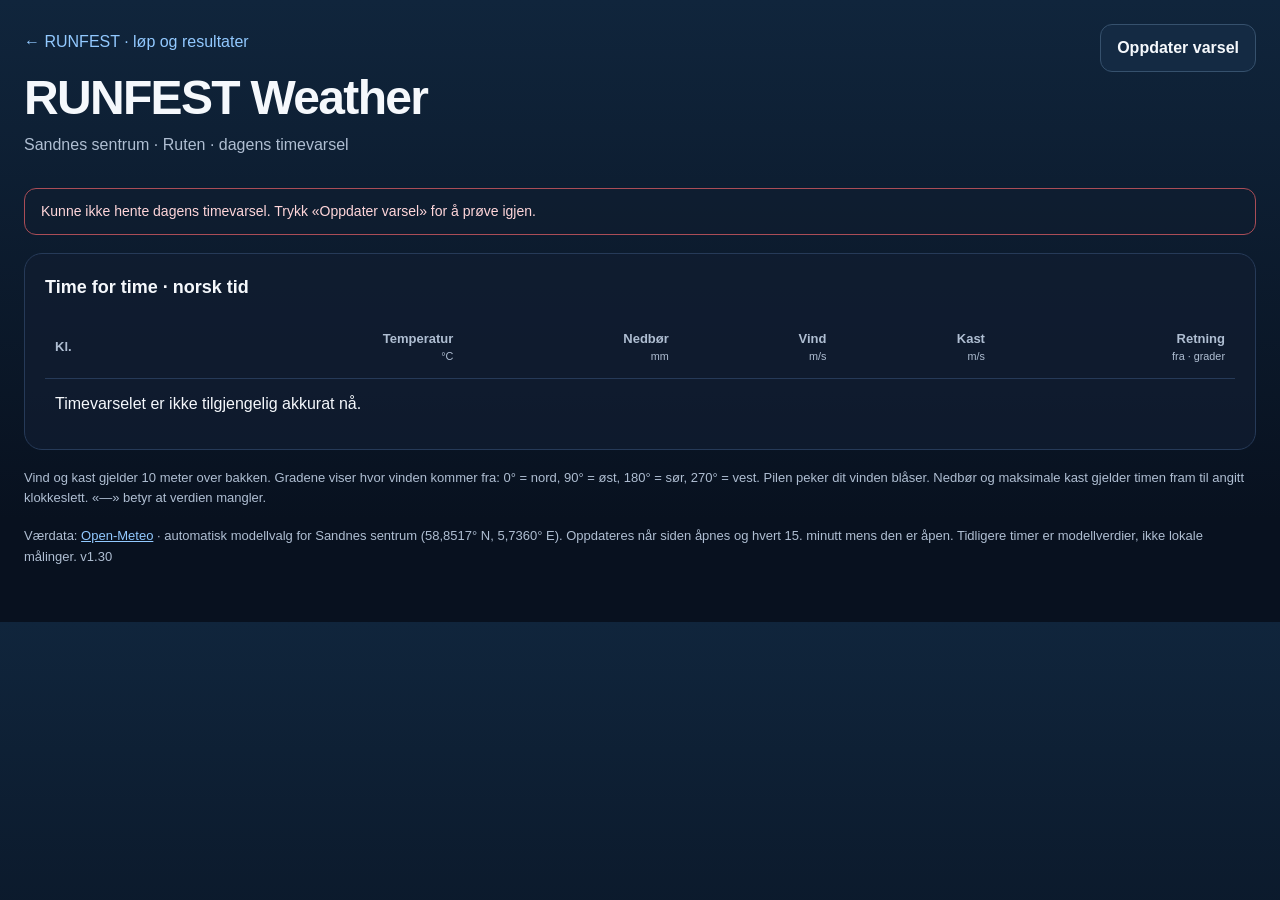
==== weather.html @ 770863f0 "Publish RUNFEST schedule, results and hourly weather on runfest.didwell.no" ====
<!doctype html>
<html lang="nb">
<head>
  <meta charset="utf-8">
  <meta name="viewport" content="width=device-width, initial-scale=1, viewport-fit=cover">
  <meta name="theme-color" content="#08111f">
  <meta name="description" content="Dagens timevarsel for Sandnes sentrum: temperatur, nedbør, vind, vindkast og vindretning.">
  <title>RUNFEST Weather</title>
  <link rel="icon" href="favicon-32.png">
  <link rel="stylesheet" href="runfest.css?v=1.29">
</head>
<body>
<main class="wrap">
  <header><div><a class="back" href="./">← RUNFEST · løp og resultater</a><h1>RUNFEST Weather</h1><p>Sandnes sentrum · Ruten · <span id="date">dagens timevarsel</span></p></div><button class="btn" id="refresh" type="button">Oppdater varsel</button></header>
  <div class="status" id="status" role="status">Henter dagens timevarsel …</div>
  <section class="panel weather-panel">
    <div class="table-wrap"><table class="weather"><caption id="caption">Time for time · norsk tid</caption><thead><tr>
      <th scope="col">Kl.</th><th scope="col">Temperatur<small>°C</small></th><th scope="col">Nedbør<small>mm</small></th><th scope="col">Vind<small>m/s</small></th><th scope="col">Kast<small>m/s</small></th><th scope="col">Retning<small>fra · grader</small></th>
    </tr></thead><tbody id="hours"><tr><td colspan="6">Laster timevarselet …</td></tr></tbody></table></div>
  </section>
  <p class="note">Vind og kast gjelder 10 meter over bakken. Gradene viser hvor vinden kommer fra: 0° = nord, 90° = øst, 180° = sør, 270° = vest. Pilen peker dit vinden blåser. Nedbør og maksimale kast gjelder timen fram til angitt klokkeslett. «—» betyr at verdien mangler.</p>
  <footer>Værdata: <a href="https://open-meteo.com/" target="_blank" rel="noopener">Open-Meteo</a> · automatisk modellvalg for Sandnes sentrum (58,8517° N, 5,7360° E). Oppdateres når siden åpnes og hvert 15. minutt mens den er åpen. Tidligere timer er modellverdier, ikke lokale målinger. v1.30</footer>
  <noscript><p>Slå på JavaScript for å hente og vise timevarselet.</p></noscript>
</main>
<script src="runfest-weather.js?v=1.29"></script>
</body>
</html>
---- runfest.css ----
:root{color-scheme:dark;--bg:#08111f;--panel:#101d30;--line:#263a58;--text:#f5f8fc;--muted:#afbed2;--accent:#92c9ff;--good:#5bd6ad}
*{box-sizing:border-box}body{margin:0;background:linear-gradient(180deg,#10253c,#08111f 520px);color:var(--text);font:16px/1.5 -apple-system,BlinkMacSystemFont,"Segoe UI",Roboto,Arial,sans-serif}a{color:var(--accent)}.wrap{max-width:1400px;margin:auto;padding:24px}header{display:flex;justify-content:space-between;align-items:flex-start;gap:20px;flex-wrap:wrap;margin-bottom:24px}h1{font-size:clamp(32px,5vw,48px);line-height:1.1;letter-spacing:-.035em;margin:12px 0 8px}h2{font-size:22px;line-height:1.25;margin:0}p{margin:7px 0;color:var(--muted)}.eyebrow{font-size:12px;text-transform:uppercase;letter-spacing:.14em;color:var(--good);font-weight:700}.back{text-decoration:none;display:inline-block;padding:6px 0}.actions{display:flex;gap:8px;flex-wrap:wrap;margin-top:12px}.btn{display:inline-flex;align-items:center;justify-content:center;background:#142a43;border:1px solid #36516d;border-radius:12px;padding:11px 16px;color:var(--text);font:inherit;font-weight:650;text-decoration:none;cursor:pointer}.btn.primary{background:#b9e8dc;border-color:#b9e8dc;color:#082c26}.btn:hover{filter:brightness(1.12)}button:disabled{opacity:.6;cursor:wait}a:focus-visible,button:focus-visible,input:focus-visible,summary:focus-visible{outline:2px solid var(--accent);outline-offset:4px}.status{padding:12px 16px;border:1px solid var(--line);border-radius:12px;background:rgba(16,29,48,.6);color:var(--muted);font-size:14px;margin-bottom:18px}.status.error{color:#ffd6da;border-color:#aa4d57}.status.stale{color:#ffdf98;border-color:#a48037}.panel{background:rgba(16,29,48,.75);border:1px solid var(--line);border-radius:18px;padding:20px;margin:0 0 18px;min-width:0}.table-wrap{overflow:auto}table{width:100%;border-collapse:collapse;text-align:left;font-variant-numeric:tabular-nums}th{font-size:12px;font-weight:650;color:var(--muted)}th,td{padding:13px 10px;border-bottom:1px solid var(--line);vertical-align:middle}td{font-size:15px}tr:last-child td{border-bottom:0}.schedule td:first-child{font-size:21px;font-weight:700;color:var(--good);white-space:nowrap}.schedule td:last-child{text-align:right}.schedule a{font-weight:600;text-decoration:none}.schedule caption{text-align:left;padding-bottom:12px;font-size:22px;font-weight:650}.note,footer{font-size:13px;line-height:1.6;color:var(--muted)}footer{padding:10px 0 30px}.race{padding:0;overflow:hidden}.race summary{display:flex;align-items:center;gap:16px;padding:20px;cursor:pointer;list-style:none}.race summary::-webkit-details-marker{display:none}.race summary::after{content:'+';margin-left:auto;font-size:25px;color:var(--accent)}.race[open] summary::after{content:'−'}.race .time{font-weight:750;color:var(--good);font-size:22px}.race .summary-label{font-weight:700;font-size:18px}.race .count{display:block;font-size:13px;font-weight:400;color:var(--muted)}.race-content{padding:0 20px 18px}.race table{min-width:690px}.race td:nth-child(2){font-weight:650}.race .table-wrap{max-height:620px}.race thead{position:sticky;top:0;background:#101d30;z-index:1}.race input{background:#081523;border:1px solid #36516d;border-radius:10px;color:var(--text);padding:11px 12px;font:inherit;width:min(100%,440px);margin:0 0 10px}.completed{color:var(--good)}.weather th,.weather td{text-align:right;white-space:nowrap}.weather th:first-child,.weather td:first-child{text-align:left}.weather th{font-size:13px}.weather td{font-size:16px}.weather .current{background:rgba(91,214,173,.1)}.weather .current td:first-child{color:var(--good);font-weight:700}.arrow{display:inline-block;font-size:23px;color:var(--accent);margin-right:8px;line-height:1;vertical-align:middle;transform-origin:center}.degree{display:inline-block;min-width:39px}.weather caption{text-align:left;font-size:18px;font-weight:650;padding:0 0 15px}.weather th small{display:block;font-weight:400}.empty{color:var(--muted);padding:18px 0}
@media(max-width:650px){.wrap{padding:14px}header{gap:8px}.actions{margin-top:4px}.panel{padding:13px}.race{padding:0}.race summary{padding:16px 13px;gap:12px}.race-content{padding:0 13px 14px}.race .summary-label{font-size:16px}.schedule td{padding:12px 5px;font-size:14px}.schedule td:first-child{font-size:19px}.schedule td:last-child{font-size:12px}.weather th,.weather td{padding:12px 5px}.weather th{font-size:10px}.weather td{font-size:12px}.arrow{font-size:20px;margin-right:3px}.degree{min-width:30px}.weather-panel{padding:12px 6px}.weather caption{padding-left:7px}.note{font-size:12px}.btn{font-size:14px;padding:10px 13px}}
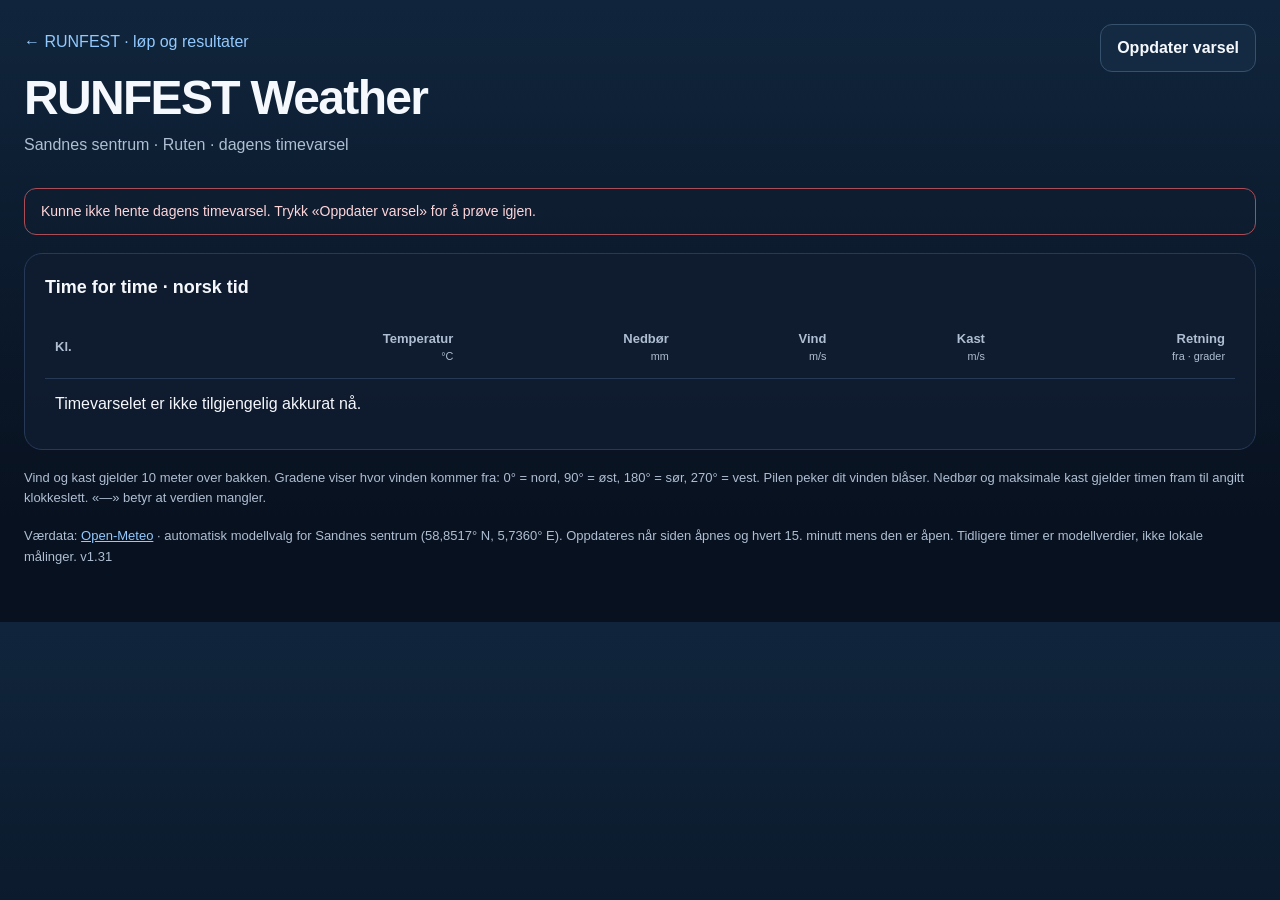
==== commit e8f1e80b: "Add RUNFEST sharing preview and square iPhone/Android home-screen icons (v1.31)" ====
--- a/weather.html
+++ b/weather.html
@@ -6,8 +6,34 @@
   <meta name="theme-color" content="#08111f">
   <meta name="description" content="Dagens timevarsel for Sandnes sentrum: temperatur, nedbør, vind, vindkast og vindretning.">
   <title>RUNFEST Weather</title>
-  <link rel="icon" href="favicon-32.png">
+  <link rel="icon" type="image/png" sizes="32x32" href="/favicon-32.png?v=1.31">
+  <link rel="icon" type="image/png" sizes="48x48" href="/favicon-48.png?v=1.31">
+  <link rel="apple-touch-icon" sizes="180x180" href="/apple-touch-icon.png?v=1.31">
+  <link rel="manifest" href="/site.webmanifest?v=1.31">
+  <meta name="application-name" content="RUNFEST">
+  <meta name="apple-mobile-web-app-title" content="RUNFEST">
+  <meta name="apple-mobile-web-app-capable" content="yes">
+  <meta name="mobile-web-app-capable" content="yes">
+  <meta name="apple-mobile-web-app-status-bar-style" content="black-translucent">
   <link rel="stylesheet" href="runfest.css?v=1.29">
+  <link rel="canonical" href="https://runfest.didwell.no/weather.html">
+  <meta property="og:type" content="website">
+  <meta property="og:locale" content="nb_NO">
+  <meta property="og:site_name" content="RUNFEST · DidWell">
+  <meta property="og:title" content="RUNFEST Weather">
+  <meta property="og:description" content="Dagens timevarsel for Sandnes sentrum: temperatur, nedbør, vind, kast og retning.">
+  <meta property="og:url" content="https://runfest.didwell.no/weather.html">
+  <meta property="og:image" content="https://runfest.didwell.no/og-runfest.jpg?v=1.31">
+  <meta property="og:image:secure_url" content="https://runfest.didwell.no/og-runfest.jpg?v=1.31">
+  <meta property="og:image:type" content="image/jpeg">
+  <meta property="og:image:width" content="1200">
+  <meta property="og:image:height" content="630">
+  <meta property="og:image:alt" content="RUNFEST Sandnes – startlister, resultater og vær fra DidWell">
+  <meta name="twitter:card" content="summary_large_image">
+  <meta name="twitter:title" content="RUNFEST Weather">
+  <meta name="twitter:description" content="Dagens timevarsel for Sandnes sentrum: temperatur, nedbør, vind, kast og retning.">
+  <meta name="twitter:image" content="https://runfest.didwell.no/og-runfest.jpg?v=1.31">
+  <meta name="twitter:image:alt" content="RUNFEST Sandnes – startlister, resultater og vær fra DidWell">
 </head>
 <body>
 <main class="wrap">
@@ -19,7 +45,7 @@
     </tr></thead><tbody id="hours"><tr><td colspan="6">Laster timevarselet …</td></tr></tbody></table></div>
   </section>
   <p class="note">Vind og kast gjelder 10 meter over bakken. Gradene viser hvor vinden kommer fra: 0° = nord, 90° = øst, 180° = sør, 270° = vest. Pilen peker dit vinden blåser. Nedbør og maksimale kast gjelder timen fram til angitt klokkeslett. «—» betyr at verdien mangler.</p>
-  <footer>Værdata: <a href="https://open-meteo.com/" target="_blank" rel="noopener">Open-Meteo</a> · automatisk modellvalg for Sandnes sentrum (58,8517° N, 5,7360° E). Oppdateres når siden åpnes og hvert 15. minutt mens den er åpen. Tidligere timer er modellverdier, ikke lokale målinger. v1.30</footer>
+  <footer>Værdata: <a href="https://open-meteo.com/" target="_blank" rel="noopener">Open-Meteo</a> · automatisk modellvalg for Sandnes sentrum (58,8517° N, 5,7360° E). Oppdateres når siden åpnes og hvert 15. minutt mens den er åpen. Tidligere timer er modellverdier, ikke lokale målinger. v1.31</footer>
   <noscript><p>Slå på JavaScript for å hente og vise timevarselet.</p></noscript>
 </main>
 <script src="runfest-weather.js?v=1.29"></script>
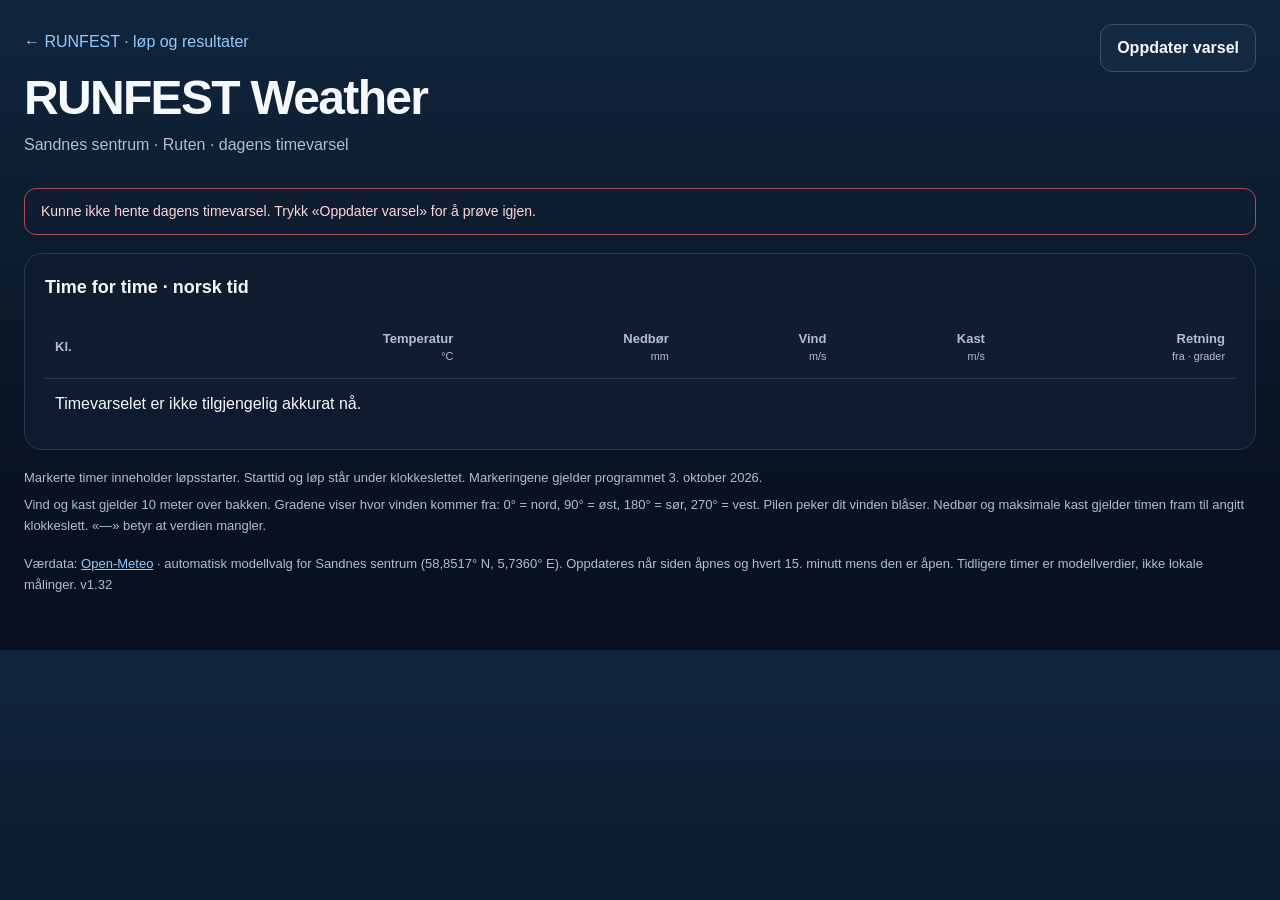
==== commit 6b15eb80: "Keep today's races, remove duplicate cards and pin weather headings (v1.32)" ====
--- a/weather.html
+++ b/weather.html
@@ -15,7 +15,7 @@
   <meta name="apple-mobile-web-app-capable" content="yes">
   <meta name="mobile-web-app-capable" content="yes">
   <meta name="apple-mobile-web-app-status-bar-style" content="black-translucent">
-  <link rel="stylesheet" href="runfest.css?v=1.29">
+  <link rel="stylesheet" href="runfest.css?v=1.32">
   <link rel="canonical" href="https://runfest.didwell.no/weather.html">
   <meta property="og:type" content="website">
   <meta property="og:locale" content="nb_NO">
@@ -44,10 +44,11 @@
       <th scope="col">Kl.</th><th scope="col">Temperatur<small>°C</small></th><th scope="col">Nedbør<small>mm</small></th><th scope="col">Vind<small>m/s</small></th><th scope="col">Kast<small>m/s</small></th><th scope="col">Retning<small>fra · grader</small></th>
     </tr></thead><tbody id="hours"><tr><td colspan="6">Laster timevarselet …</td></tr></tbody></table></div>
   </section>
+  <p class="note race-legend">Markerte timer inneholder løpsstarter. Starttid og løp står under klokkeslettet. Markeringene gjelder programmet 3. oktober 2026.</p>
   <p class="note">Vind og kast gjelder 10 meter over bakken. Gradene viser hvor vinden kommer fra: 0° = nord, 90° = øst, 180° = sør, 270° = vest. Pilen peker dit vinden blåser. Nedbør og maksimale kast gjelder timen fram til angitt klokkeslett. «—» betyr at verdien mangler.</p>
-  <footer>Værdata: <a href="https://open-meteo.com/" target="_blank" rel="noopener">Open-Meteo</a> · automatisk modellvalg for Sandnes sentrum (58,8517° N, 5,7360° E). Oppdateres når siden åpnes og hvert 15. minutt mens den er åpen. Tidligere timer er modellverdier, ikke lokale målinger. v1.31</footer>
+  <footer>Værdata: <a href="https://open-meteo.com/" target="_blank" rel="noopener">Open-Meteo</a> · automatisk modellvalg for Sandnes sentrum (58,8517° N, 5,7360° E). Oppdateres når siden åpnes og hvert 15. minutt mens den er åpen. Tidligere timer er modellverdier, ikke lokale målinger. v1.32</footer>
   <noscript><p>Slå på JavaScript for å hente og vise timevarselet.</p></noscript>
 </main>
-<script src="runfest-weather.js?v=1.29"></script>
+<script src="runfest-weather.js?v=1.32"></script>
 </body>
 </html>
--- a/runfest.css
+++ b/runfest.css
@@ -1,3 +1,9 @@
 :root{color-scheme:dark;--bg:#08111f;--panel:#101d30;--line:#263a58;--text:#f5f8fc;--muted:#afbed2;--accent:#92c9ff;--good:#5bd6ad}
 *{box-sizing:border-box}body{margin:0;background:linear-gradient(180deg,#10253c,#08111f 520px);color:var(--text);font:16px/1.5 -apple-system,BlinkMacSystemFont,"Segoe UI",Roboto,Arial,sans-serif}a{color:var(--accent)}.wrap{max-width:1400px;margin:auto;padding:24px}header{display:flex;justify-content:space-between;align-items:flex-start;gap:20px;flex-wrap:wrap;margin-bottom:24px}h1{font-size:clamp(32px,5vw,48px);line-height:1.1;letter-spacing:-.035em;margin:12px 0 8px}h2{font-size:22px;line-height:1.25;margin:0}p{margin:7px 0;color:var(--muted)}.eyebrow{font-size:12px;text-transform:uppercase;letter-spacing:.14em;color:var(--good);font-weight:700}.back{text-decoration:none;display:inline-block;padding:6px 0}.actions{display:flex;gap:8px;flex-wrap:wrap;margin-top:12px}.btn{display:inline-flex;align-items:center;justify-content:center;background:#142a43;border:1px solid #36516d;border-radius:12px;padding:11px 16px;color:var(--text);font:inherit;font-weight:650;text-decoration:none;cursor:pointer}.btn.primary{background:#b9e8dc;border-color:#b9e8dc;color:#082c26}.btn:hover{filter:brightness(1.12)}button:disabled{opacity:.6;cursor:wait}a:focus-visible,button:focus-visible,input:focus-visible,summary:focus-visible{outline:2px solid var(--accent);outline-offset:4px}.status{padding:12px 16px;border:1px solid var(--line);border-radius:12px;background:rgba(16,29,48,.6);color:var(--muted);font-size:14px;margin-bottom:18px}.status.error{color:#ffd6da;border-color:#aa4d57}.status.stale{color:#ffdf98;border-color:#a48037}.panel{background:rgba(16,29,48,.75);border:1px solid var(--line);border-radius:18px;padding:20px;margin:0 0 18px;min-width:0}.table-wrap{overflow:auto}table{width:100%;border-collapse:collapse;text-align:left;font-variant-numeric:tabular-nums}th{font-size:12px;font-weight:650;color:var(--muted)}th,td{padding:13px 10px;border-bottom:1px solid var(--line);vertical-align:middle}td{font-size:15px}tr:last-child td{border-bottom:0}.schedule td:first-child{font-size:21px;font-weight:700;color:var(--good);white-space:nowrap}.schedule td:last-child{text-align:right}.schedule a{font-weight:600;text-decoration:none}.schedule caption{text-align:left;padding-bottom:12px;font-size:22px;font-weight:650}.note,footer{font-size:13px;line-height:1.6;color:var(--muted)}footer{padding:10px 0 30px}.race{padding:0;overflow:hidden}.race summary{display:flex;align-items:center;gap:16px;padding:20px;cursor:pointer;list-style:none}.race summary::-webkit-details-marker{display:none}.race summary::after{content:'+';margin-left:auto;font-size:25px;color:var(--accent)}.race[open] summary::after{content:'−'}.race .time{font-weight:750;color:var(--good);font-size:22px}.race .summary-label{font-weight:700;font-size:18px}.race .count{display:block;font-size:13px;font-weight:400;color:var(--muted)}.race-content{padding:0 20px 18px}.race table{min-width:690px}.race td:nth-child(2){font-weight:650}.race .table-wrap{max-height:620px}.race thead{position:sticky;top:0;background:#101d30;z-index:1}.race input{background:#081523;border:1px solid #36516d;border-radius:10px;color:var(--text);padding:11px 12px;font:inherit;width:min(100%,440px);margin:0 0 10px}.completed{color:var(--good)}.weather th,.weather td{text-align:right;white-space:nowrap}.weather th:first-child,.weather td:first-child{text-align:left}.weather th{font-size:13px}.weather td{font-size:16px}.weather .current{background:rgba(91,214,173,.1)}.weather .current td:first-child{color:var(--good);font-weight:700}.arrow{display:inline-block;font-size:23px;color:var(--accent);margin-right:8px;line-height:1;vertical-align:middle;transform-origin:center}.degree{display:inline-block;min-width:39px}.weather caption{text-align:left;font-size:18px;font-weight:650;padding:0 0 15px}.weather th small{display:block;font-weight:400}.empty{color:var(--muted);padding:18px 0}
 @media(max-width:650px){.wrap{padding:14px}header{gap:8px}.actions{margin-top:4px}.panel{padding:13px}.race{padding:0}.race summary{padding:16px 13px;gap:12px}.race-content{padding:0 13px 14px}.race .summary-label{font-size:16px}.schedule td{padding:12px 5px;font-size:14px}.schedule td:first-child{font-size:19px}.schedule td:last-child{font-size:12px}.weather th,.weather td{padding:12px 5px}.weather th{font-size:10px}.weather td{font-size:12px}.arrow{font-size:20px;margin-right:3px}.degree{min-width:30px}.weather-panel{padding:12px 6px}.weather caption{padding-left:7px}.note{font-size:12px}.btn{font-size:14px;padding:10px 13px}}
+
+/* Keep weather column headings at the viewport top while scrolling. */
+.weather-panel,.weather-panel>.table-wrap{overflow:visible}.weather th{position:sticky;top:0;z-index:5;background:#101d30;box-shadow:0 1px 0 var(--line)}.weather .race-hour{background:rgba(185,232,220,.14)}.weather .race-hour td:first-child{border-left:3px solid var(--good);font-weight:700;color:var(--good)}.race-start{display:block;font-size:12px;font-weight:500;white-space:normal;max-width:180px;margin-top:3px}.weather .current.race-hour{background:rgba(91,214,173,.23)}
+@media(max-width:650px){.weather{table-layout:fixed}.weather th,.weather td{white-space:normal;overflow-wrap:anywhere}.weather th:first-child{width:26%}.weather th:last-child{width:18%}.race-start{font-size:10px}.race-detail .race-content{padding:12px 5px}.schedule .race-detail>td{padding:0}.race-toggle{font-size:12px}.weather th{padding:10px 3px}.weather td{padding:12px 3px}}
+
+dialog{color:var(--text);background:#101d30;border:1px solid var(--line);border-radius:18px;width:min(1100px,calc(100% - 28px));max-height:90dvh;padding:20px}dialog::backdrop{background:rgba(0,0,0,.7)}.dialog-heading{display:flex;gap:16px;justify-content:space-between;align-items:center;margin-bottom:16px}.dialog-heading h2{font-size:20px}dialog .race-content{padding:0}dialog input{background:#081523;border:1px solid #36516d;border-radius:10px;color:var(--text);padding:11px 12px;font:inherit;width:min(100%,440px);margin-bottom:10px}dialog .table-wrap{max-height:60dvh}.participants{min-width:690px}.participants thead{position:sticky;top:0;background:#101d30;z-index:1}.participants td:nth-child(2){font-weight:650}
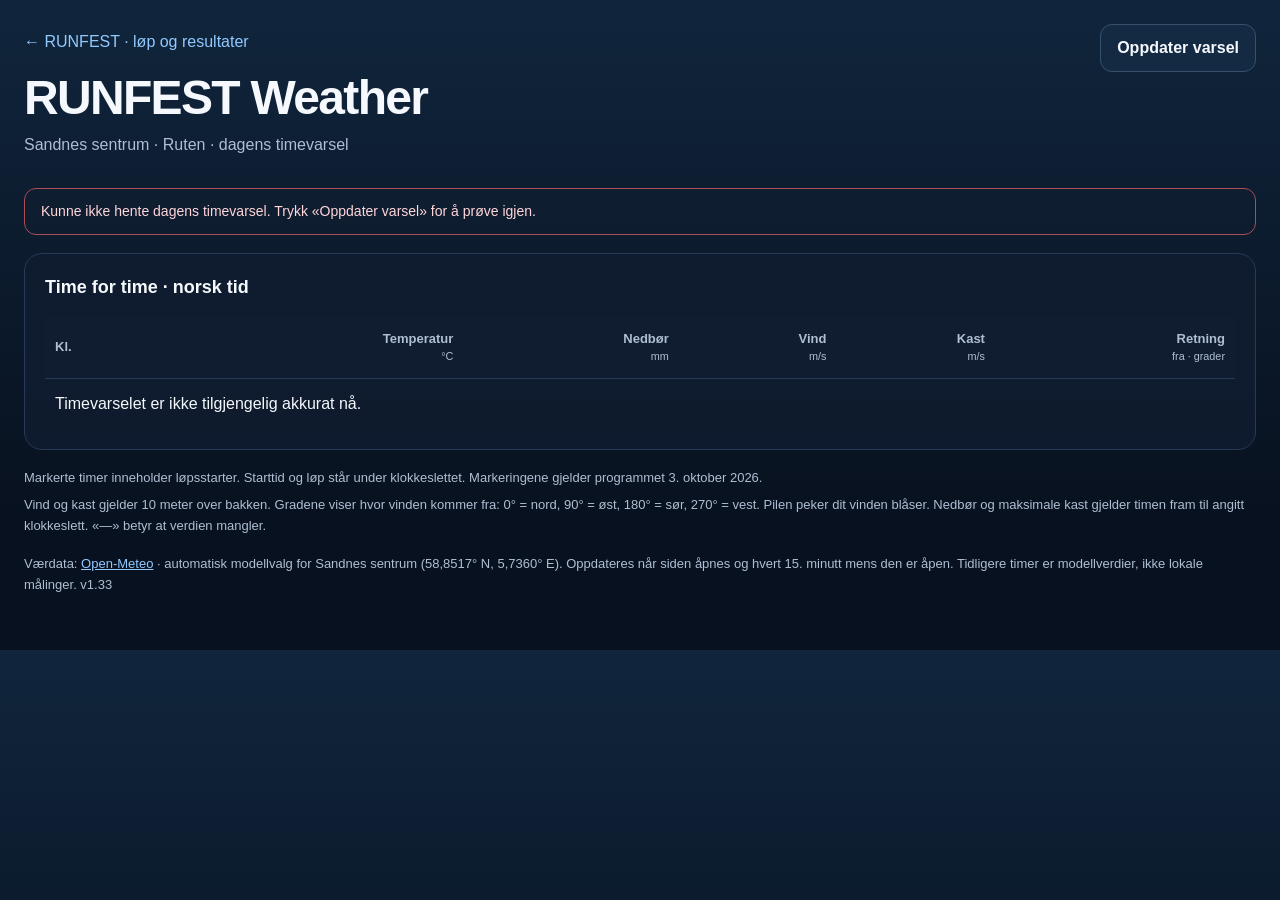
==== commit de592bdc: "Exclude RUNFEST and weather pages from search indexing while preserving link previews" ====
--- a/weather.html
+++ b/weather.html
@@ -2,6 +2,7 @@
 <html lang="nb">
 <head>
   <meta charset="utf-8">
+  <meta name="robots" content="noindex, nofollow, noimageindex">
   <meta name="viewport" content="width=device-width, initial-scale=1, viewport-fit=cover">
   <meta name="theme-color" content="#08111f">
   <meta name="description" content="Dagens timevarsel for Sandnes sentrum: temperatur, nedbør, vind, vindkast og vindretning.">
@@ -15,7 +16,7 @@
   <meta name="apple-mobile-web-app-capable" content="yes">
   <meta name="mobile-web-app-capable" content="yes">
   <meta name="apple-mobile-web-app-status-bar-style" content="black-translucent">
-  <link rel="stylesheet" href="runfest.css?v=1.32">
+  <link rel="stylesheet" href="runfest.css?v=1.33">
   <link rel="canonical" href="https://runfest.didwell.no/weather.html">
   <meta property="og:type" content="website">
   <meta property="og:locale" content="nb_NO">
@@ -46,9 +47,9 @@
   </section>
   <p class="note race-legend">Markerte timer inneholder løpsstarter. Starttid og løp står under klokkeslettet. Markeringene gjelder programmet 3. oktober 2026.</p>
   <p class="note">Vind og kast gjelder 10 meter over bakken. Gradene viser hvor vinden kommer fra: 0° = nord, 90° = øst, 180° = sør, 270° = vest. Pilen peker dit vinden blåser. Nedbør og maksimale kast gjelder timen fram til angitt klokkeslett. «—» betyr at verdien mangler.</p>
-  <footer>Værdata: <a href="https://open-meteo.com/" target="_blank" rel="noopener">Open-Meteo</a> · automatisk modellvalg for Sandnes sentrum (58,8517° N, 5,7360° E). Oppdateres når siden åpnes og hvert 15. minutt mens den er åpen. Tidligere timer er modellverdier, ikke lokale målinger. v1.32</footer>
+  <footer>Værdata: <a href="https://open-meteo.com/" target="_blank" rel="noopener">Open-Meteo</a> · automatisk modellvalg for Sandnes sentrum (58,8517° N, 5,7360° E). Oppdateres når siden åpnes og hvert 15. minutt mens den er åpen. Tidligere timer er modellverdier, ikke lokale målinger. v1.33</footer>
   <noscript><p>Slå på JavaScript for å hente og vise timevarselet.</p></noscript>
 </main>
-<script src="runfest-weather.js?v=1.32"></script>
+<script src="runfest-weather.js?v=1.33"></script>
 </body>
 </html>
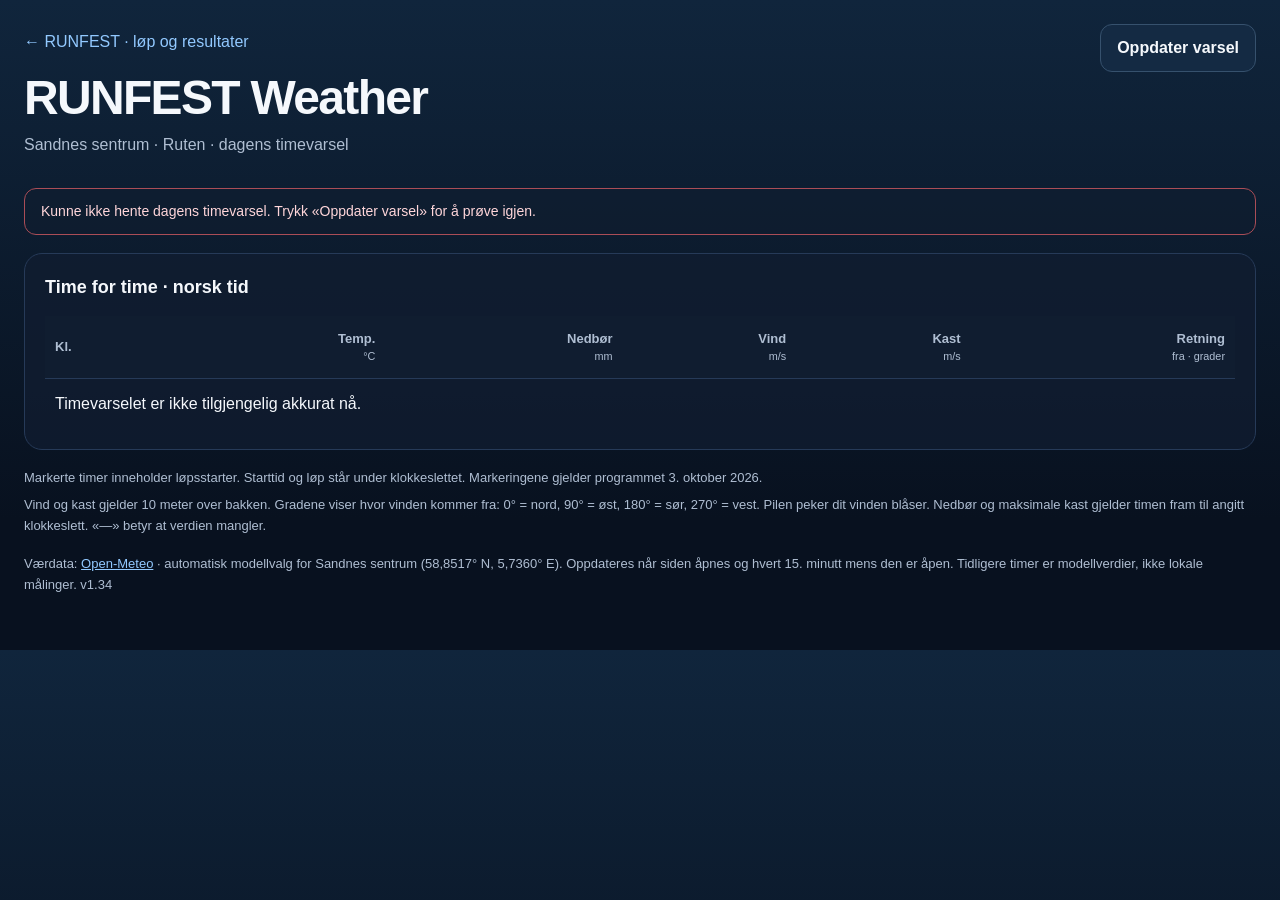
==== commit 07df6606: "Shorten weather temperature heading to Temp. (v1.34)" ====
--- a/weather.html
+++ b/weather.html
@@ -16,7 +16,7 @@
   <meta name="apple-mobile-web-app-capable" content="yes">
   <meta name="mobile-web-app-capable" content="yes">
   <meta name="apple-mobile-web-app-status-bar-style" content="black-translucent">
-  <link rel="stylesheet" href="runfest.css?v=1.33">
+  <link rel="stylesheet" href="runfest.css?v=1.34">
   <link rel="canonical" href="https://runfest.didwell.no/weather.html">
   <meta property="og:type" content="website">
   <meta property="og:locale" content="nb_NO">
@@ -42,14 +42,14 @@
   <div class="status" id="status" role="status">Henter dagens timevarsel …</div>
   <section class="panel weather-panel">
     <div class="table-wrap"><table class="weather"><caption id="caption">Time for time · norsk tid</caption><thead><tr>
-      <th scope="col">Kl.</th><th scope="col">Temperatur<small>°C</small></th><th scope="col">Nedbør<small>mm</small></th><th scope="col">Vind<small>m/s</small></th><th scope="col">Kast<small>m/s</small></th><th scope="col">Retning<small>fra · grader</small></th>
+      <th scope="col">Kl.</th><th scope="col">Temp.<small>°C</small></th><th scope="col">Nedbør<small>mm</small></th><th scope="col">Vind<small>m/s</small></th><th scope="col">Kast<small>m/s</small></th><th scope="col">Retning<small>fra · grader</small></th>
     </tr></thead><tbody id="hours"><tr><td colspan="6">Laster timevarselet …</td></tr></tbody></table></div>
   </section>
   <p class="note race-legend">Markerte timer inneholder løpsstarter. Starttid og løp står under klokkeslettet. Markeringene gjelder programmet 3. oktober 2026.</p>
   <p class="note">Vind og kast gjelder 10 meter over bakken. Gradene viser hvor vinden kommer fra: 0° = nord, 90° = øst, 180° = sør, 270° = vest. Pilen peker dit vinden blåser. Nedbør og maksimale kast gjelder timen fram til angitt klokkeslett. «—» betyr at verdien mangler.</p>
-  <footer>Værdata: <a href="https://open-meteo.com/" target="_blank" rel="noopener">Open-Meteo</a> · automatisk modellvalg for Sandnes sentrum (58,8517° N, 5,7360° E). Oppdateres når siden åpnes og hvert 15. minutt mens den er åpen. Tidligere timer er modellverdier, ikke lokale målinger. v1.33</footer>
+  <footer>Værdata: <a href="https://open-meteo.com/" target="_blank" rel="noopener">Open-Meteo</a> · automatisk modellvalg for Sandnes sentrum (58,8517° N, 5,7360° E). Oppdateres når siden åpnes og hvert 15. minutt mens den er åpen. Tidligere timer er modellverdier, ikke lokale målinger. v1.34</footer>
   <noscript><p>Slå på JavaScript for å hente og vise timevarselet.</p></noscript>
 </main>
-<script src="runfest-weather.js?v=1.33"></script>
+<script src="runfest-weather.js?v=1.34"></script>
 </body>
 </html>
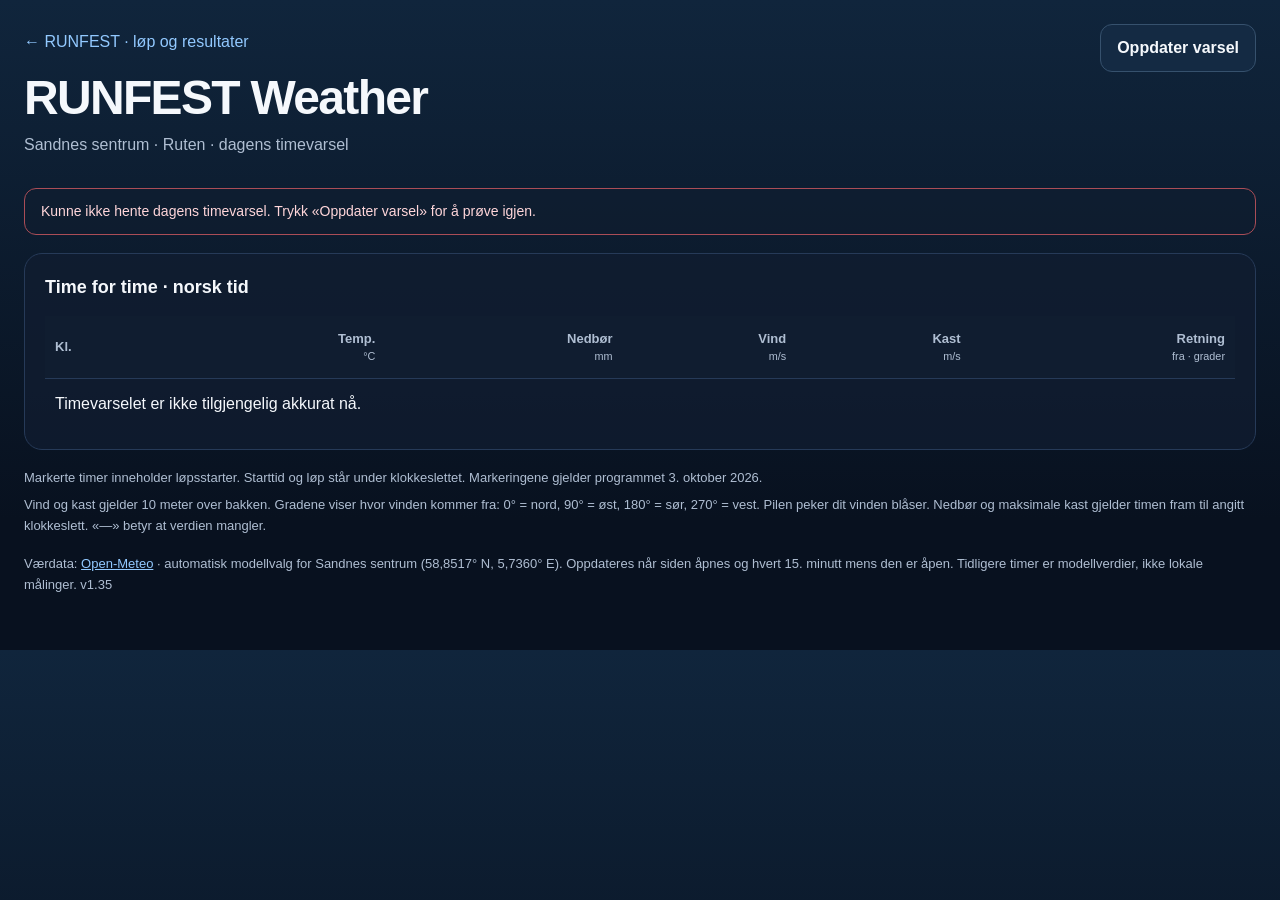
==== commit b89fcb51: "Keep home-screen navigation and sticky weather headings below iPhone safe area" ====
--- a/weather.html
+++ b/weather.html
@@ -16,7 +16,7 @@
   <meta name="apple-mobile-web-app-capable" content="yes">
   <meta name="mobile-web-app-capable" content="yes">
   <meta name="apple-mobile-web-app-status-bar-style" content="black-translucent">
-  <link rel="stylesheet" href="runfest.css?v=1.34">
+  <link rel="stylesheet" href="runfest.css?v=1.36">
   <link rel="canonical" href="https://runfest.didwell.no/weather.html">
   <meta property="og:type" content="website">
   <meta property="og:locale" content="nb_NO">
@@ -47,7 +47,7 @@
   </section>
   <p class="note race-legend">Markerte timer inneholder løpsstarter. Starttid og løp står under klokkeslettet. Markeringene gjelder programmet 3. oktober 2026.</p>
   <p class="note">Vind og kast gjelder 10 meter over bakken. Gradene viser hvor vinden kommer fra: 0° = nord, 90° = øst, 180° = sør, 270° = vest. Pilen peker dit vinden blåser. Nedbør og maksimale kast gjelder timen fram til angitt klokkeslett. «—» betyr at verdien mangler.</p>
-  <footer>Værdata: <a href="https://open-meteo.com/" target="_blank" rel="noopener">Open-Meteo</a> · automatisk modellvalg for Sandnes sentrum (58,8517° N, 5,7360° E). Oppdateres når siden åpnes og hvert 15. minutt mens den er åpen. Tidligere timer er modellverdier, ikke lokale målinger. v1.34</footer>
+  <footer>Værdata: <a href="https://open-meteo.com/" target="_blank" rel="noopener">Open-Meteo</a> · automatisk modellvalg for Sandnes sentrum (58,8517° N, 5,7360° E). Oppdateres når siden åpnes og hvert 15. minutt mens den er åpen. Tidligere timer er modellverdier, ikke lokale målinger. v1.35</footer>
   <noscript><p>Slå på JavaScript for å hente og vise timevarselet.</p></noscript>
 </main>
 <script src="runfest-weather.js?v=1.34"></script>
--- a/runfest.css
+++ b/runfest.css
@@ -7,3 +7,10 @@
 @media(max-width:650px){.weather{table-layout:fixed}.weather th,.weather td{white-space:normal;overflow-wrap:anywhere}.weather th:first-child{width:26%}.weather th:last-child{width:18%}.race-start{font-size:10px}.race-detail .race-content{padding:12px 5px}.schedule .race-detail>td{padding:0}.race-toggle{font-size:12px}.weather th{padding:10px 3px}.weather td{padding:12px 3px}}
 
 dialog{color:var(--text);background:#101d30;border:1px solid var(--line);border-radius:18px;width:min(1100px,calc(100% - 28px));max-height:90dvh;padding:20px}dialog::backdrop{background:rgba(0,0,0,.7)}.dialog-heading{display:flex;gap:16px;justify-content:space-between;align-items:center;margin-bottom:16px}.dialog-heading h2{font-size:20px}dialog .race-content{padding:0}dialog input{background:#081523;border:1px solid #36516d;border-radius:10px;color:var(--text);padding:11px 12px;font:inherit;width:min(100%,440px);margin-bottom:10px}dialog .table-wrap{max-height:60dvh}.participants{min-width:690px}.participants thead{position:sticky;top:0;background:#101d30;z-index:1}.participants td:nth-child(2){font-weight:650}
+
+/* Respect the iPhone status bar and home indicator in home-screen mode. */
+:root{--page-padding:24px}
+.wrap{padding:calc(var(--page-padding) + env(safe-area-inset-top,0px)) max(var(--page-padding),env(safe-area-inset-right,0px)) calc(var(--page-padding) + env(safe-area-inset-bottom,0px)) max(var(--page-padding),env(safe-area-inset-left,0px))}
+.weather th{top:env(safe-area-inset-top,0px)}
+body::before{content:"";position:fixed;inset:0 0 auto;height:env(safe-area-inset-top,0px);background:var(--bg);z-index:20;pointer-events:none}
+@media(max-width:650px){:root{--page-padding:14px}}
